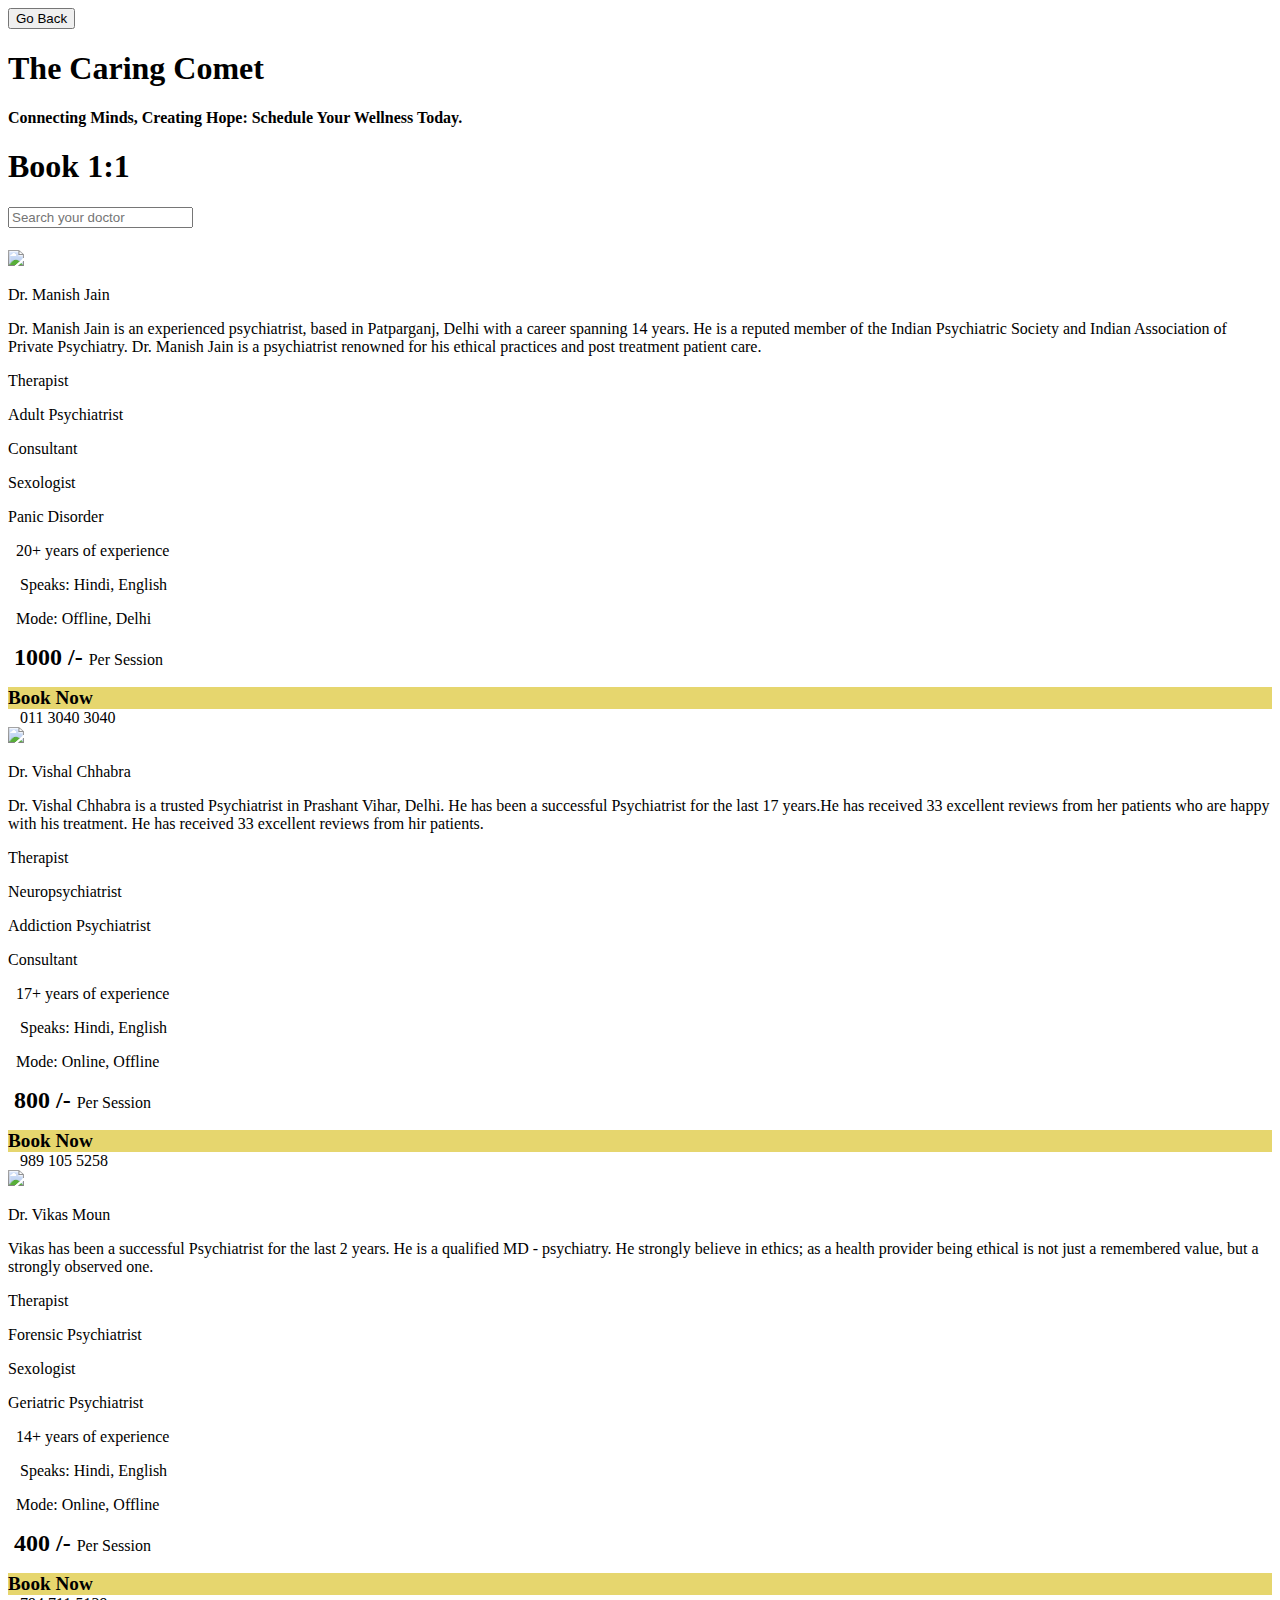
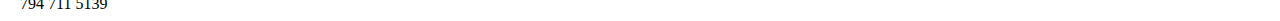
==== doctor.html @ 7ca2fd5a "deply file" ====
<!DOCTYPE html>
<html lang="en">

<head>
    <meta charset="UTF-8">
    <meta name="viewport" content="width=device-width, initial-scale=1.0">
    <title>Doctor Appointment</title>

    <link rel="stylesheet" href="doctorstyle.css">
    <script src="doctor.js"></script>
    <link rel="stylesheet" href="https://cdnjs.cloudflare.com/ajax/libs/font-awesome/6.5.1/css/all.min.css"
        integrity="sha512-DTOQO9RWCH3ppGqcWaEA1BIZOC6xxalwEsw9c2QQeAIftl+Vegovlnee1c9QX4TctnWMn13TZye+giMm8e2LwA=="
        crossorigin="anonymous" referrerpolicy="no-referrer" />
    <link href="https://fonts.googleapis.com/css2?family=Lobster+Two:ital,wght@1,700&display=swap" rel="stylesheet">

</head>

<body>
    <div class="back-btn">
        <a href="index.html"><button> Go Back </button></a>
    </div>

    <!--  section 1 - Naming   -->
    <div class="heading">
        <h1 class="naming"> The Caring Comet </h1>
    </div>

    <!-- section 2 Tagline -->
    <div class="section_2">
        <h4 class="tagline">Connecting Minds, Creating Hope: Schedule Your Wellness Today.</h4>
    </div>


    <!--  Section 3 Type writer effect  -->
    <script src="https://unpkg.com/typed.js@2.1.0/dist/typed.umd.js"></script>
    <div class="Type_writer_effect">
        <h1 class="line1"> Book 1:1 <span class="auto_typing_word"></span> </h1>
    </div>
    <script>
        var typed = new Typed(".auto_typing_word", {
            strings: ["Consultation Appointment", "Therapy Session"],
            typeSpeed: 50,
            backspeed: 5000000,

            loop: true

        })
    </script>

    <!-- Section 4 - Search bar  -->
    <div class="search-bar">
        <div class="typing_space">
            <input class="space" placeholder="Search your doctor" id="searchspace">
        </div>

        <div class="search_logo">
            <i class="fa-solid fa-magnifying-glass" style="color: white; background-color:#e6d66e; cursor:pointer"
                onclick="search()"></i>
        </div>
    </div>
    <div>
        <h5 id="msg" style="color: white; margin-left:45%;"></h5>
    </div>

    <!-- Section 5 : Doctor Cards  -->
    <div class="cards">
        <div class="complete-card">
            <div class="card-left half-width">
                <div class="part1">
                    <!-- photo -->
                    <div class="photod">
                        <img class="photo" src="./images/manish.jpeg">
                    </div>

                    <!-- Name and one line -->
                    <div class="intro">
                        <p class="name"> Dr. Manish Jain</p>
                        <p class="about-sec">Dr. Manish Jain is an experienced psychiatrist, based in Patparganj, Delhi
                            with a career spanning 14 years. He is a
                            reputed member of the Indian Psychiatric Society and Indian Association of Private
                            Psychiatry. Dr. Manish Jain is a
                            psychiatrist renowned for his ethical practices and post treatment patient care.</p>
                    </div>

                </div>

                <div class="part2">
                    <p> Therapist</p>
                    <p> Adult Psychiatrist</p>
                    <p> Consultant </p>
                    <p> Sexologist </p>
                    <p> Panic Disorder </p>
                </div>
            </div>

            <div class="card-right">
                <p><i class="fa-solid fa-stethoscope" style="background-color: white;"> </i> &nbsp;&nbsp;20+ years of
                    experience </p>
                <p><i class="fa-regular fa-comment-dots" style="background-color: white;"></i>&nbsp;&nbsp; Speaks:
                    Hindi, English </p>
                <p><i class="fa-solid fa-house-medical" style="background-color: white;"></i>&nbsp;&nbsp;Mode: Offline,
                    Delhi </p>

                <p class="fee">
                    <span style="background-color: white; font-weight:bolder; font-size:x-large;"><i
                            class="fa-solid fa-indian-rupee-sign fa-xm" style="background-color: white;"></i>&nbsp;1000
                        /- </span>
                    <span style="background-color: white; display: inline;">Per Session</span>
                </p>

                <div class="booking">
                    <div class="booking_box">
                        <h4 style="background-color:#e6d66e; margin: 0px ;font-size: larger;">Book Now </h4>
                    </div>
                    <div class="contact_number">
                        <h4 style="background-color: white; margin: 0px; font-weight: lighter;"><i
                                class="fa-solid fa-phone" style="background-color: white;"></i>&nbsp;&nbsp; 011 3040
                            3040</h4>
                    </div>
                </div>

            </div>
        </div>
        <div class="complete-card">
            <div class="card-left half-width">
                <div class="part1">
                    <!-- photo -->
                    <div class="photod">
                        <img class="photo" src="./images/vishal.png">
                    </div>

                    <!-- Name and one line -->
                    <div class="intro">
                        <p class="name"> Dr. Vishal Chhabra</p>
                        <p class="about-sec">Dr. Vishal Chhabra is a trusted Psychiatrist in Prashant Vihar, Delhi. He
                            has been a successful Psychiatrist for the
                            last 17 years.He has received 33 excellent reviews from her patients who are happy with his
                            treatment. He has received 33
                            excellent reviews from hir patients.
                        </p>
                    </div>

                </div>

                <div class="part2">
                    <p> Therapist</p>
                    <p> Neuropsychiatrist</p>
                    <p> Addiction Psychiatrist </p>
                    <p> Consultant </p>
                </div>
            </div>

            <div class="card-right">
                <p><i class="fa-solid fa-stethoscope" style="background-color: white;"> </i> &nbsp;&nbsp;17+ years of
                    experience
                </p>
                <p><i class="fa-regular fa-comment-dots" style="background-color: white;"></i>&nbsp;&nbsp; Speaks:
                    Hindi, English </p>
                <p><i class="fa-solid fa-house-medical" style="background-color: white;"></i>&nbsp;&nbsp;Mode: Online,
                    Offline
                </p>

                <p class="fee">
                    <span style="background-color: white; font-weight:bolder; font-size:x-large;"><i
                            class="fa-solid fa-indian-rupee-sign fa-xm" style="background-color: white;"></i>&nbsp;800
                        /- </span>
                    <span style="background-color: white;">Per Session</span>
                </p>

                <div class="booking">
                    <div class="booking_box">
                        <h4 style="background-color:#e6d66e; margin: 0px ;font-size: larger;">Book Now </h4>
                    </div>
                    <div class="contact_number">
                        <h4 style="background-color: white; margin: 0px; font-weight: lighter;"><i
                                class="fa-solid fa-phone" style="background-color: white;"></i>&nbsp;&nbsp; 989 105 5258
                        </h4>
                    </div>
                </div>

            </div>
        </div>
        <div class="complete-card">
            <div class="card-left half-width">
                <div class="part1">
                    <!-- photo -->
                    <div class="photod">
                        <img class="photo" src="./images/vikas.jpeg">
                    </div>

                    <!-- Name and one line -->
                    <div class="intro">
                        <p class="name"> Dr. Vikas Moun</p>
                        <p class="about-sec">Vikas has been a successful Psychiatrist for the last 2 years. He is a
                            qualified MD - psychiatry. He strongly believe in
                            ethics; as a health provider being ethical is not just a remembered value, but a strongly
                            observed one.
                        </p>
                    </div>

                </div>

                <div class="part2">
                    <p> Therapist</p>
                    <p> Forensic Psychiatrist</p>
                    <p> Sexologist </p>
                    <p> Geriatric Psychiatrist </p>
                </div>
            </div>

            <div class="card-right">
                <p><i class="fa-solid fa-stethoscope" style="background-color: white;"> </i> &nbsp;&nbsp;14+ years of
                    experience
                </p>
                <p><i class="fa-regular fa-comment-dots" style="background-color: white;"></i>&nbsp;&nbsp; Speaks:
                    Hindi,
                    English </p>
                <p><i class="fa-solid fa-house-medical" style="background-color: white;"></i>&nbsp;&nbsp;Mode: Online,
                    Offline
                </p>

                <p class="fee">
                    <span style="background-color: white; font-weight:bolder; font-size:x-large;"><i
                            class="fa-solid fa-indian-rupee-sign fa-xm" style="background-color: white;"></i>&nbsp;400
                        /- </span>
                    <span style="background-color: white;">Per Session</span>
                </p>

                <div class="booking">
                    <div class="booking_box">
                        <h4 style="background-color:#e6d66e; margin: 0px ;font-size: larger;">Book Now </h4>
                    </div>
                    <div class="contact_number">
                        <h4 style="background-color: white; margin: 0px; font-weight: lighter;"><i
                                class="fa-solid fa-phone" style="background-color: white;"></i>&nbsp;&nbsp; 794 711 5139
                        </h4>
                    </div>
                </div>

            </div>
        </div>
    </div>

</body>

</html>
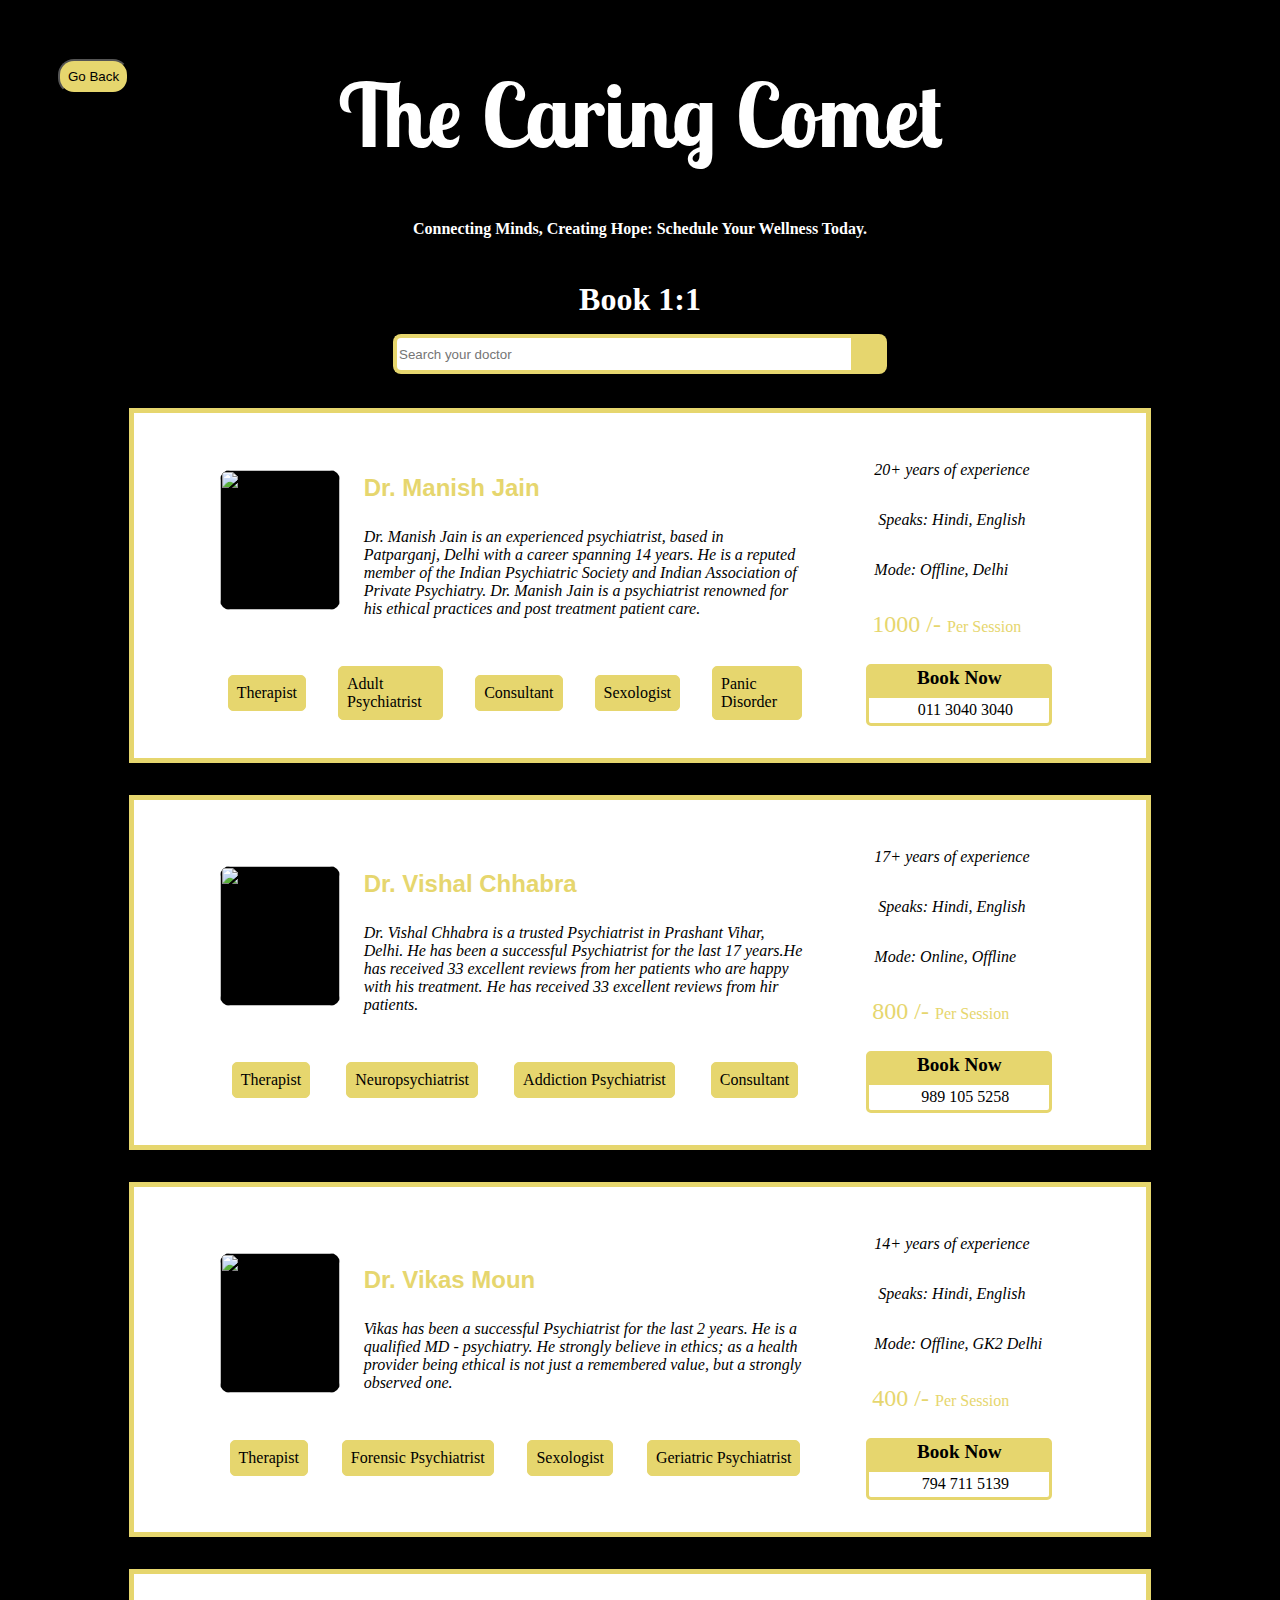
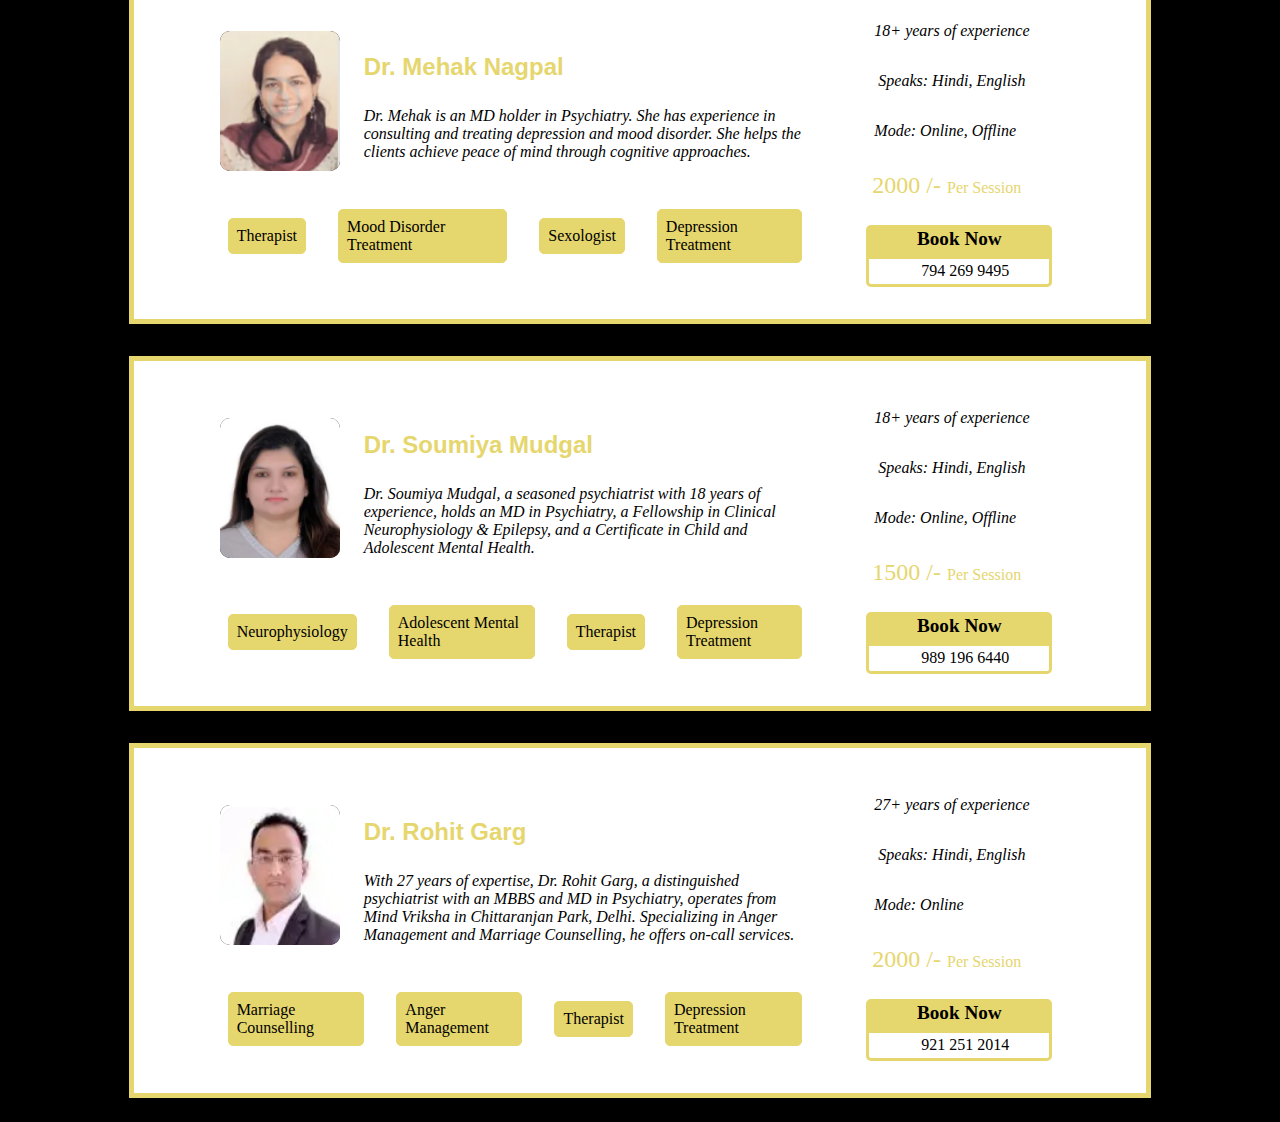
==== commit 63025e07: "Added more doctors" ====
--- a/doctor.html
+++ b/doctor.html
@@ -215,13 +215,70 @@
                 <p><i class="fa-regular fa-comment-dots" style="background-color: white;"></i>&nbsp;&nbsp; Speaks:
                     Hindi,
                     English </p>
+                <p><i class="fa-solid fa-house-medical" style="background-color: white;"></i>&nbsp;&nbsp;Mode: Offline, GK2 Delhi
+                </p>
+
+                <p class="fee">
+                    <span style="background-color: white; font-weight:bolder; font-size:x-large;"><i
+                            class="fa-solid fa-indian-rupee-sign fa-xm" style="background-color: white;"></i>&nbsp;400
+                        /- </span>
+                    <span style="background-color: white;">Per Session</span>
+                </p>
+
+                <div class="booking">
+                    <div class="booking_box">
+                        <h4 style="background-color:#e6d66e; margin: 0px ;font-size: larger;">Book Now </h4>
+                    </div>
+                    <div class="contact_number">
+                        <h4 style="background-color: white; margin: 0px; font-weight: lighter;"><i
+                                class="fa-solid fa-phone" style="background-color: white;"></i>&nbsp;&nbsp; 794 711 5139
+                        </h4>
+                    </div>
+                </div>
+
+            </div>
+        </div>
+        <div class="complete-card">
+            <div class="card-left half-width">
+                <div class="part1">
+                    <!-- photo -->
+                    <div class="photod">
+                        <img class="photo" src="./images/mehaknagpal.png">
+                    </div>
+
+                    <!-- Name and one line -->
+                    <div class="intro">
+                        <p class="name"> Dr. Mehak Nagpal</p>
+                        <p class="about-sec">Dr. Mehak is an MD holder in Psychiatry. She has experience in 
+                            consulting and treating depression and mood disorder. She helps the clients achieve 
+                            peace of mind through cognitive approaches.
+                        </p>
+                    </div>
+
+                </div>
+
+                <div class="part2">
+                    <p> Therapist</p>
+                    <p> Mood Disorder Treatment</p>
+                    <p> Sexologist </p>
+                    <p> Depression Treatment </p>
+                </div>
+            </div>
+
+            <div class="card-right">
+                <p><i class="fa-solid fa-stethoscope" style="background-color: white;"> </i> &nbsp;&nbsp;18+ years of
+                    experience
+                </p>
+                <p><i class="fa-regular fa-comment-dots" style="background-color: white;"></i>&nbsp;&nbsp; Speaks:
+                    Hindi,
+                    English </p>
                 <p><i class="fa-solid fa-house-medical" style="background-color: white;"></i>&nbsp;&nbsp;Mode: Online,
                     Offline
                 </p>
 
                 <p class="fee">
                     <span style="background-color: white; font-weight:bolder; font-size:x-large;"><i
-                            class="fa-solid fa-indian-rupee-sign fa-xm" style="background-color: white;"></i>&nbsp;400
+                            class="fa-solid fa-indian-rupee-sign fa-xm" style="background-color: white;"></i>&nbsp;2000
                         /- </span>
                     <span style="background-color: white;">Per Session</span>
                 </p>
@@ -232,13 +289,131 @@
                     </div>
                     <div class="contact_number">
                         <h4 style="background-color: white; margin: 0px; font-weight: lighter;"><i
-                                class="fa-solid fa-phone" style="background-color: white;"></i>&nbsp;&nbsp; 794 711 5139
+                                class="fa-solid fa-phone" style="background-color: white;"></i>&nbsp;&nbsp; 794 269 9495
                         </h4>
                     </div>
                 </div>
 
             </div>
         </div>
+
+        <div class="complete-card">
+            <div class="card-left half-width">
+                <div class="part1">
+                    <!-- photo -->
+                    <div class="photod">
+                        <img class="photo" src="./images/soumyamudgal.png">
+                    </div>
+
+                    <!-- Name and one line -->
+                    <div class="intro">
+                        <p class="name"> Dr. Soumiya Mudgal</p>
+                        <p class="about-sec">Dr. Soumiya Mudgal, a seasoned psychiatrist with 18 years of experience, 
+                            holds an MD in Psychiatry, a Fellowship in Clinical Neurophysiology & Epilepsy,
+                            and a Certificate in Child and Adolescent Mental Health.
+                        </p>
+                    </div>
+
+                </div>
+
+                <div class="part2">
+                    <p> Neurophysiology</p>
+                    <p> Adolescent Mental Health</p>
+                    <p> Therapist </p>
+                    <p> Depression Treatment </p>
+                </div>
+            </div>
+
+            <div class="card-right">
+                <p><i class="fa-solid fa-stethoscope" style="background-color: white;"> </i> &nbsp;&nbsp;18+ years of
+                    experience
+                </p>
+                <p><i class="fa-regular fa-comment-dots" style="background-color: white;"></i>&nbsp;&nbsp; Speaks:
+                    Hindi,
+                    English </p>
+                <p><i class="fa-solid fa-house-medical" style="background-color: white;"></i>&nbsp;&nbsp;Mode: Online,
+                    Offline
+                </p>
+
+                <p class="fee">
+                    <span style="background-color: white; font-weight:bolder; font-size:x-large;"><i
+                            class="fa-solid fa-indian-rupee-sign fa-xm" style="background-color: white;"></i>&nbsp;1500
+                        /- </span>
+                    <span style="background-color: white;">Per Session</span>
+                </p>
+
+                <div class="booking">
+                    <div class="booking_box">
+                        <h4 style="background-color:#e6d66e; margin: 0px ;font-size: larger;">Book Now </h4>
+                    </div>
+                    <div class="contact_number">
+                        <h4 style="background-color: white; margin: 0px; font-weight: lighter;"><i
+                                class="fa-solid fa-phone" style="background-color: white;"></i>&nbsp;&nbsp; 989 196 6440
+                        </h4>
+                    </div>
+                </div>
+
+            </div>
+        </div>
+
+        <div class="complete-card">
+            <div class="card-left half-width">
+                <div class="part1">
+                    <!-- photo -->
+                    <div class="photod">
+                        <img class="photo" src="./images/rohitgarg.png">
+                    </div>
+
+                    <!-- Name and one line -->
+                    <div class="intro">
+                        <p class="name"> Dr. Rohit Garg</p>
+                        <p class="about-sec">With 27 years of expertise, Dr. Rohit Garg, a distinguished psychiatrist with an MBBS and
+                             MD in Psychiatry, operates from Mind Vriksha in Chittaranjan Park, Delhi. 
+                            Specializing in Anger Management and Marriage Counselling, he offers on-call services.
+                        </p>
+                    </div>
+
+                </div>
+
+                <div class="part2">
+                    <p> Marriage Counselling</p>
+                    <p> Anger Management</p>
+                    <p> Therapist </p>
+                    <p> Depression Treatment </p>
+                </div>
+            </div>
+
+            <div class="card-right">
+                <p><i class="fa-solid fa-stethoscope" style="background-color: white;"> </i> &nbsp;&nbsp;27+ years of
+                    experience
+                </p>
+                <p><i class="fa-regular fa-comment-dots" style="background-color: white;"></i>&nbsp;&nbsp; Speaks:
+                    Hindi,
+                    English </p>
+                <p><i class="fa-solid fa-house-medical" style="background-color: white;"></i>&nbsp;&nbsp;Mode: Online
+                </p>
+
+                <p class="fee">
+                    <span style="background-color: white; font-weight:bolder; font-size:x-large;"><i
+                            class="fa-solid fa-indian-rupee-sign fa-xm" style="background-color: white;"></i>&nbsp;2000
+                        /- </span>
+                    <span style="background-color: white;">Per Session</span>
+                </p>
+
+                <div class="booking">
+                    <div class="booking_box">
+                        <h4 style="background-color:#e6d66e; margin: 0px ;font-size: larger;">Book Now </h4>
+                    </div>
+                    <div class="contact_number">
+                        <h4 style="background-color: white; margin: 0px; font-weight: lighter;"><i
+                                class="fa-solid fa-phone" style="background-color: white;"></i>&nbsp;&nbsp; 921 251 2014
+                        </h4>
+                    </div>
+                </div>
+
+            </div>
+        </div>
+        
     </div>
 
 </body>
--- a/doctorstyle.css
+++ b/doctorstyle.css
@@ -0,0 +1,238 @@
+* {
+  scroll-behavior: smooth;
+
+  background-color: black;
+}
+
+.back-btn button {
+  cursor: pointer;
+  position: absolute;
+  border-radius: 1rem;
+  padding: 0.5rem;
+  margin-left: 50px;
+  background-color: #e6d66e;
+  font-family: 'Gill Sans', 'Gill Sans MT', Calibri, 'Trebuchet MS', sans-serif;
+}
+
+/* section 1 - Naming  */
+.naming {
+  color: white;
+  font-family: 'Lobster Two';
+  font-size: 5.5rem;
+  text-align: center;
+  margin-bottom: 30px;
+}
+
+/* section 2 - logo and search bar */
+.section_2 {
+  display: flex;
+
+  justify-content: space-around;
+  align-items: center;
+
+}
+
+/* Type writer effect */
+.Type_writer_effect {
+  display: flex;
+  justify-content: center;
+  align-items: center;
+
+}
+
+.tagline {
+  color: white;
+}
+
+.line1 {
+  color: white;
+  font-weight: 80px;
+}
+
+span {
+  color: #e6d66e;
+}
+
+/* Search Bar */
+.space {
+  width: 450px;
+  height: 30px;
+  border-radius: 8px 0px 0px 8px;
+  background-color: white;
+  border-style: solid;
+  border-width: 4px 0px 4px 4px;
+  border-color: #e6d66e;
+}
+
+.search-bar {
+  display: flex;
+  justify-content: center;
+  align-items: center;
+  /* width: 100px; */
+  background-color: black;
+  height: 30px;
+
+}
+
+.search_logo {
+  height: 32px;
+  width: 32px;
+  display: flex;
+  justify-content: center;
+  align-items: center;
+  background-color: #e6d66e;
+  border-radius: 0px 8px 8px 0px;
+  border-style: solid;
+  border-width: 4px 4px 4px 0px;
+  border-color: #e6d66e;
+}
+
+.cards {
+  display: flex;
+  flex-direction: column;
+  align-items: center;
+  justify-content: space-evenly;
+  /* margin: 0rem 4rem 0rem 4rem; */
+  /* text-align: center; */
+}
+
+.complete-card {
+  display: flex;
+  justify-content: center;
+  align-items: center;
+  width: 80%;
+  margin: 1rem;
+  border-color: #e6d66e;
+  border-style: solid;
+  border-width: 5px;
+  background-color: white;
+  border-radius: 2mapx;
+  /* position: relative; */
+}
+
+/* cards*/
+.card-left {
+  display: flex;
+  background-color: white;
+  flex-direction: column;
+  margin: 1rem;
+}
+
+.part1 {
+  display: flex;
+  align-items: center;
+  /* justify-content: space-between; */
+  background-color: white;
+  /* width: 500px;
+  height: 150px; */
+  /* border-radius: 10px; */
+}
+
+.half-width {
+  position: relative;
+  width: 60%;
+}
+
+.photo {
+  height: 140px;
+  width: 120px;
+  border-radius: 10px;
+}
+
+.photod {
+  background-color: white;
+  margin: 0.5rem;
+}
+
+.intro {
+  display: grid;
+  padding: 1rem;
+  background-color: white;
+}
+
+.name {
+  background-color: white;
+  margin-bottom: 10px;
+  /* margin: 0px; */
+  color: #e6d66e;
+  font-family: 'Gill Sans', 'Gill Sans MT', Calibri, 'Trebuchet MS', sans-serif;
+  font-size: 1.5rem;
+  font-weight: bold;
+}
+
+.about-sec {
+  background-color: white;
+  /* margin: 2px 0px 0px 0px; */
+  /* word-wrap: normal; */
+  font-style: italic;
+  /* font-weight: lighter; */
+}
+
+.part2 {
+  background-color: white;
+  display: flex;
+  justify-content: space-evenly;
+  align-items: center;
+  /* width: 500px;
+  height: 80px; */
+  /* margin: 0px; */
+  /* border-radius: 10px; */
+}
+
+.part2 p {
+  padding: 0.5rem;
+  margin: 1rem;
+  border: 1px;
+  border-color: #e6d66e;
+  border-radius: 5px;
+  color: black;
+  background-color: #e6d66e;
+  ;
+  border-style: solid;
+}
+
+.card-right {
+  padding: 1rem;
+  background-color: white;
+  display: grid;
+  margin: 1rem;
+}
+
+.card-right p {
+  background-color: white;
+  font-weight: lighter;
+  font-style: oblique;
+}
+
+.fee>* {
+  font-style: normal;
+  font-weight: bolder;
+}
+
+.booking {
+  background-color: white;
+}
+
+.booking_box {
+  background-color: #e6d66e;
+  border: #e6d66e;
+  border-style: solid;
+  border-radius: 5px 5px 0px 0px;
+  height: 25px;
+  width: 180px;
+  margin-top: 10px;
+  display: flex;
+  justify-content: center;
+}
+
+.contact_number {
+  background-color: white;
+  border: #e6d66e;
+  border-style: solid;
+  border-radius: 0px 0px 5px 5px;
+  height: 25px;
+  width: 180px;
+  display: flex;
+  justify-content: center;
+  align-items: center;
+}